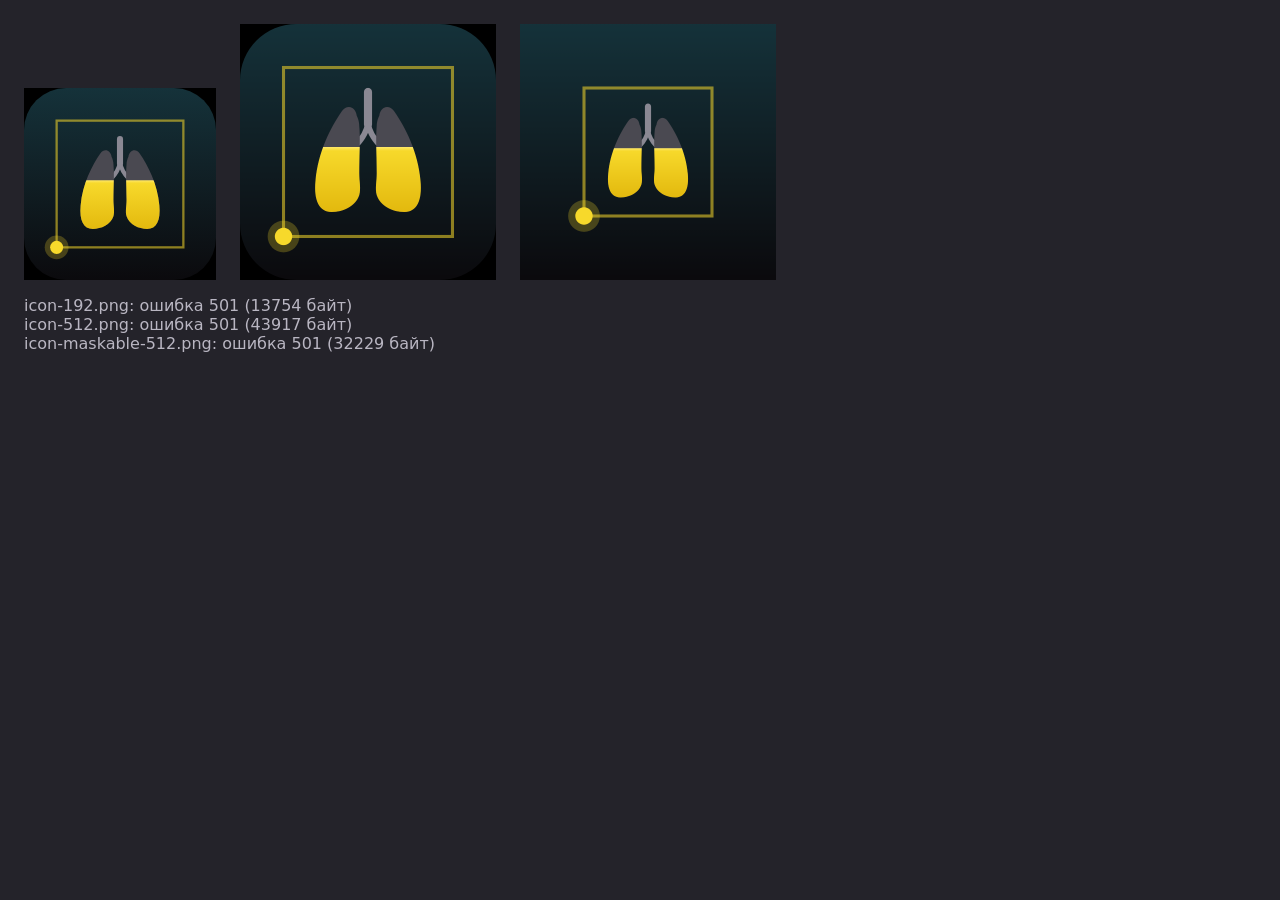
==== tools/make-icons.html @ 0e3fb6a6 "Тренажёр дыхания: первая версия Главный экран: лёгкие внутри фигуры, точка идёт по сторонам. Стороны" ====
<!doctype html>
<html lang="ru">
<head>
  <meta charset="utf-8">
  <title>Дыхание — генератор иконок</title>
  <style>
    body { margin: 0; padding: 24px; background: #24232A; color: #F3F1E7; font-family: "Segoe UI", Roboto, system-ui, sans-serif; }
    .row { display: flex; gap: 24px; align-items: flex-end; flex-wrap: wrap; }
    canvas { display: block; background: #000; }
    #log { margin-top: 16px; white-space: pre-line; color: #B9B6C2; }
  </style>
</head>
<body>
  <!-- Рисует иконку приложения и сохраняет PNG в папку icons через dev-server.js (POST /__save-icon).
       Открыть: http://localhost:8137/tools/make-icons.html -->
  <div class="row" id="row"></div>
  <div id="log"></div>
  <script>
    const LUNG_L = 'M82 46 C80 31 66 27 58 39 C40 65 20 104 16 150 C13 182 22 200 42 200 C60 200 80 191 86 173 C89 163 86 150 86 138 C86 110 88 82 86 62 C86 56 84 50 82 46 Z';
    const LUNG_R = 'M118 46 C120 31 134 27 142 39 C160 65 180 104 184 150 C187 182 178 200 158 200 C140 200 120 191 114 173 C111 163 114 150 114 138 C114 110 112 82 114 62 C114 56 116 50 118 46 Z';
    const AIR = '#F7D92B';

    // content — доля стороны, которую занимает рисунок (у maskable-иконки меньше: края обрезает система)
    function draw(size, content, rounded) {
      const c = document.createElement('canvas');
      c.width = c.height = size;
      const g = c.getContext('2d');
      const bg = g.createLinearGradient(0, 0, 0, size);
      bg.addColorStop(0, '#15323A');
      bg.addColorStop(1, '#0B0A0D');
      g.fillStyle = bg;
      if (rounded) {
        g.beginPath();
        g.roundRect(0, 0, size, size, size * 0.22);
        g.fill();
      } else {
        g.fillRect(0, 0, size, size);
      }

      const box = size * content;
      const o = (size - box) / 2;
      // квадрат и точка в левом нижнем углу
      g.strokeStyle = 'rgba(247, 217, 43, .55)';
      g.lineWidth = Math.max(2, size * 0.012);
      g.strokeRect(o, o, box, box);
      g.fillStyle = 'rgba(247, 217, 43, .25)';
      g.beginPath();
      g.arc(o, o + box, size * 0.062, 0, Math.PI * 2);
      g.fill();
      g.fillStyle = AIR;
      g.beginPath();
      g.arc(o, o + box, size * 0.034, 0, Math.PI * 2);
      g.fill();

      // лёгкие: серые сверху, жёлтые снизу — наполовину наполнены
      const s = (box * 0.74) / 200;
      g.save();
      g.translate(size / 2 - 100 * s, size / 2 - 104 * s);
      g.scale(s, s);
      g.lineCap = 'round';
      g.strokeStyle = '#8A8893';
      g.lineWidth = 13;
      g.beginPath();
      g.moveTo(100, 8);
      g.lineTo(100, 60);
      g.stroke();
      g.lineWidth = 9;
      g.beginPath();
      g.moveTo(100, 58);
      g.quadraticCurveTo(97, 76, 82, 92);
      g.moveTo(100, 58);
      g.quadraticCurveTo(103, 76, 118, 92);
      g.stroke();
      const lungs = new Path2D(LUNG_L);
      lungs.addPath(new Path2D(LUNG_R));
      g.fillStyle = '#4A4951';
      g.fill(lungs);
      g.save();
      g.clip(lungs);
      const air = g.createLinearGradient(0, 96, 0, 200);
      air.addColorStop(0, '#FFE86A');
      air.addColorStop(0.06, AIR);
      air.addColorStop(1, '#E3B90E');
      g.fillStyle = air;
      g.fillRect(0, 96, 200, 110);
      g.restore();
      g.restore();
      return c;
    }

    const ICONS = [
      { name: 'icon-192.png', size: 192, content: 0.66, rounded: true },
      { name: 'icon-512.png', size: 512, content: 0.66, rounded: true },
      { name: 'icon-maskable-512.png', size: 512, content: 0.5, rounded: false },
    ];

    (async () => {
      const log = document.getElementById('log');
      for (const icon of ICONS) {
        const c = draw(icon.size, icon.content, icon.rounded);
        c.style.width = c.style.height = `${Math.min(icon.size, 256)}px`;
        document.getElementById('row').append(c);
        const blob = await new Promise((resolve) => c.toBlob(resolve, 'image/png'));
        try {
          const res = await fetch(`/__save-icon?name=${icon.name}`, { method: 'POST', body: blob });
          log.textContent += `${icon.name}: ${res.ok ? 'сохранено' : `ошибка ${res.status}`} (${blob.size} байт)\n`;
        } catch (err) {
          log.textContent += `${icon.name}: не сохранено — ${err.message}\n`;
        }
      }
      document.title = 'готово';
    })();
  </script>
</body>
</html>
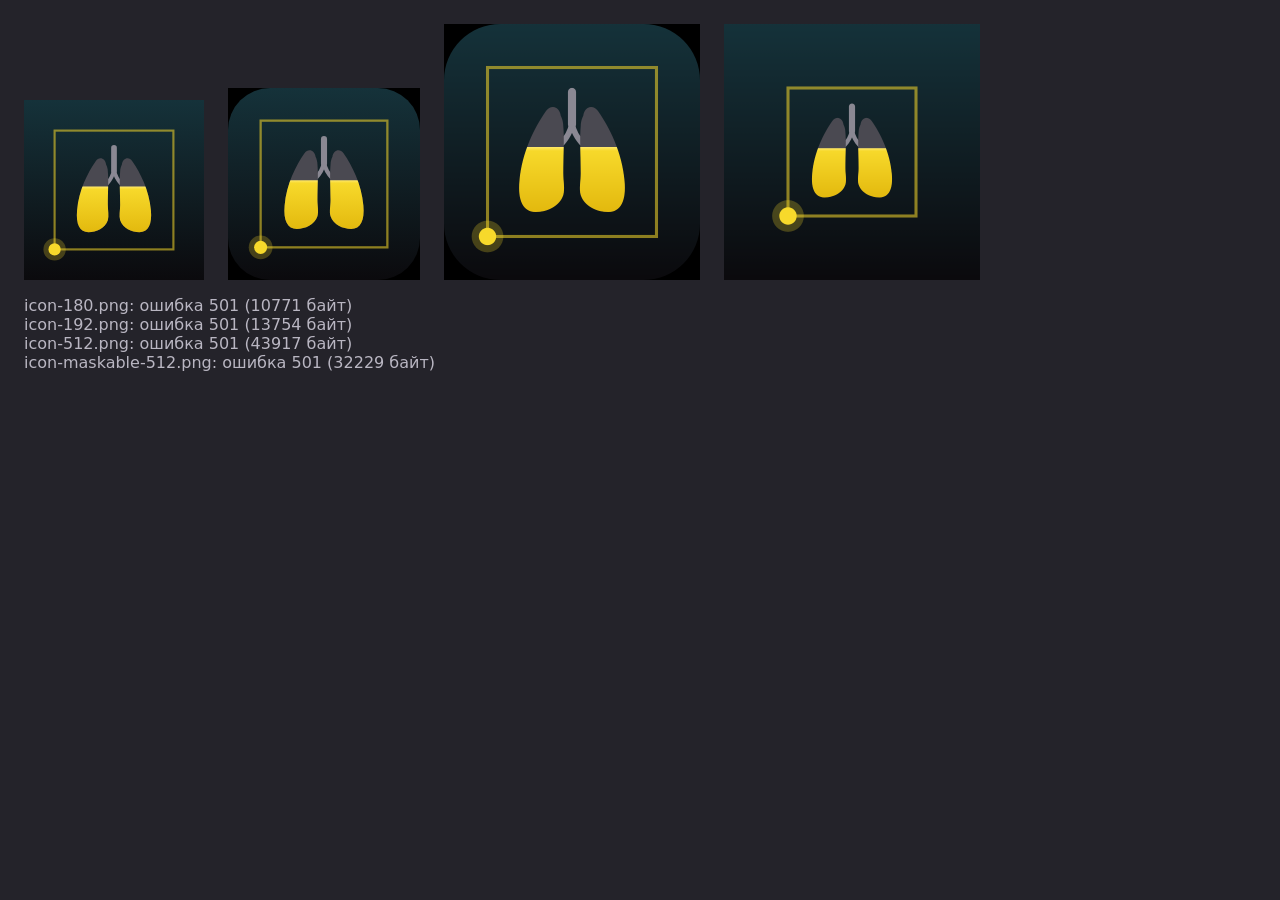
==== commit 8e3c056d: "Поддержка iPhone и iPad iPhone не читает манифест и не умеет предлагать установку, поэтому добавлены" ====
--- a/tools/make-icons.html
+++ b/tools/make-icons.html
@@ -89,6 +89,7 @@
     }
 
     const ICONS = [
+      { name: 'icon-180.png', size: 180, content: 0.66, rounded: false }, // iPhone скругляет иконку сам
       { name: 'icon-192.png', size: 192, content: 0.66, rounded: true },
       { name: 'icon-512.png', size: 512, content: 0.66, rounded: true },
       { name: 'icon-maskable-512.png', size: 512, content: 0.5, rounded: false },
